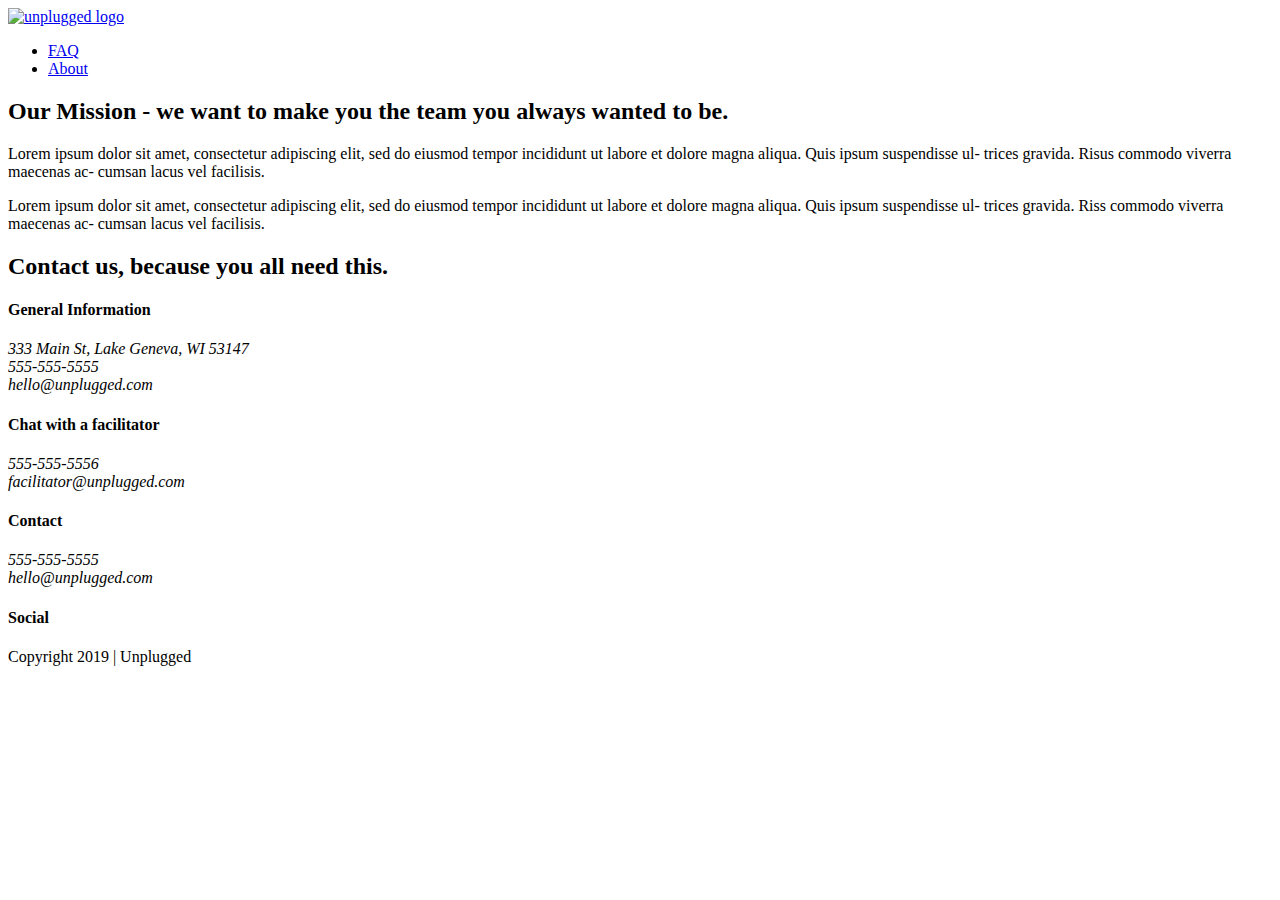
==== about/index.html @ 7ddc9a20 "Coded about page" ====
<!doctype html>
<html class="no-js" lang="">

<head>
  <meta charset="utf-8">
  <title>Unplugged Retreat | About</title>
  <meta name="description" content="">
  <meta name="viewport" content="width=device-width, initial-scale=1">

  <meta property="og:title" content="">
  <meta property="og:type" content="">
  <meta property="og:url" content="">
  <meta property="og:image" content="">

  <link rel="manifest" href="../site.webmanifest">
  <link rel="apple-touch-icon" href="../icon.png">
  <!-- Place favicon.ico in the root directory -->

  <link rel="stylesheet" href="../css/normalize.css">
  <link rel="stylesheet" href="../css/main.css">

  <meta name="theme-color" content="#fafafa">
</head>

<body>

  <!-- Add your site or application content here -->
  <header>
    <div class="content-wrapper">
      <a href="#"><img src="" alt="unplugged logo"></a>
      <div class="header-divider"></div>
      <nav>
        <ul>
          <li><a href="../faq/index.html" target="_blank">FAQ</a></li>
          <li><a href="about/index.html" target="_blank">About</a></li>
        </ul>
      </nav>
    </div>
  </header>

  <main> <!-- main wrapper -->
    <section class="mission">
      <div class="content-wrapper">
        <h2>Our Mission - we want to make you the team you always wanted to be.</h2>
        <p>Lorem ipsum dolor sit amet, consectetur adipiscing
          elit, sed do eiusmod tempor incididunt ut labore et
          dolore magna aliqua. Quis ipsum suspendisse ul-
          trices gravida. Risus commodo viverra maecenas ac-
          cumsan lacus vel facilisis.</p>
          <p>Lorem ipsum dolor sit amet, consectetur adipiscing
          elit, sed do eiusmod tempor incididunt ut labore et
          dolore magna aliqua. Quis ipsum suspendisse ul-
          trices gravida. Riss commodo viverra maecenas ac-
          cumsan lacus vel facilisis.</p>
          <div class="mission-content">
          </div>
      </div> <!-- mission content wrapper ends -->
    </section>
    <section class="map">
      <figure>

      </figure>
    </section>

    <section class="contact-section">
      <div class="content-wrapper">
        <h2>Contact us, because you all need this.</h2>
        <div class="contact-content">
          <div>
          <h4>General Information</h4>
          <address>
            <p>
              333 Main St, Lake Geneva, WI 53147<br>
              555-555-5555<br>
              hello@unplugged.com
            </p>
          </address>
          </div>
          <div>
            <h4>Chat with a facilitator</h4>
            <address>
              555-555-5556<br>
              facilitator@unplugged.com
            </address>
          </div>
        </div>
    </section>

  <footer>
    <div class="content-wrapper">
      <div class="footer-content">
        <div class="contact">
          <h4>Contact</h4>
          <address>
            <p>
              555-555-5555<br>
              hello@unplugged.com
            </p>
          </address>
        </div>
        <div class="social">
          <h4>Social</h4>
          <div class="social-icons">
            <p>
              <a href="https://www.facebook.com/lheuzey" target="_blank"></a>
            </p>
            <p>
              <a href="https://twitter.com/le_heuzey" target="_blank"></a>
            </p>
            <p>
              <a href="https://www.instagram.com/lauraheuzey/" target="_blank"></a>
            </p>
                  <!-- other social links here --> 
          </div>
        </div>
      </div> <!-- footer content ends --> 
    </div> <!--footer content-wrapper ends-->
  
    <div class="copyright">
      <p>Copyright 2019 | Unplugged</p>
    </div>
  </footer>

  <script src="../js/vendor/modernizr-3.11.2.min.js"></script>
  <script src="../js/plugins.js"></script>
  <script src="../js/main.js"></script>

  <!-- Google Analytics: change UA-XXXXX-Y to be your site's ID. -->
  <script>
    window.ga = function () { ga.q.push(arguments) }; ga.q = []; ga.l = +new Date;
    ga('create', 'UA-XXXXX-Y', 'auto'); ga('set', 'anonymizeIp', true); ga('set', 'transport', 'beacon'); ga('send', 'pageview')
  </script>
  <script src="https://www.google-analytics.com/analytics.js" async></script>
</body>

</html>
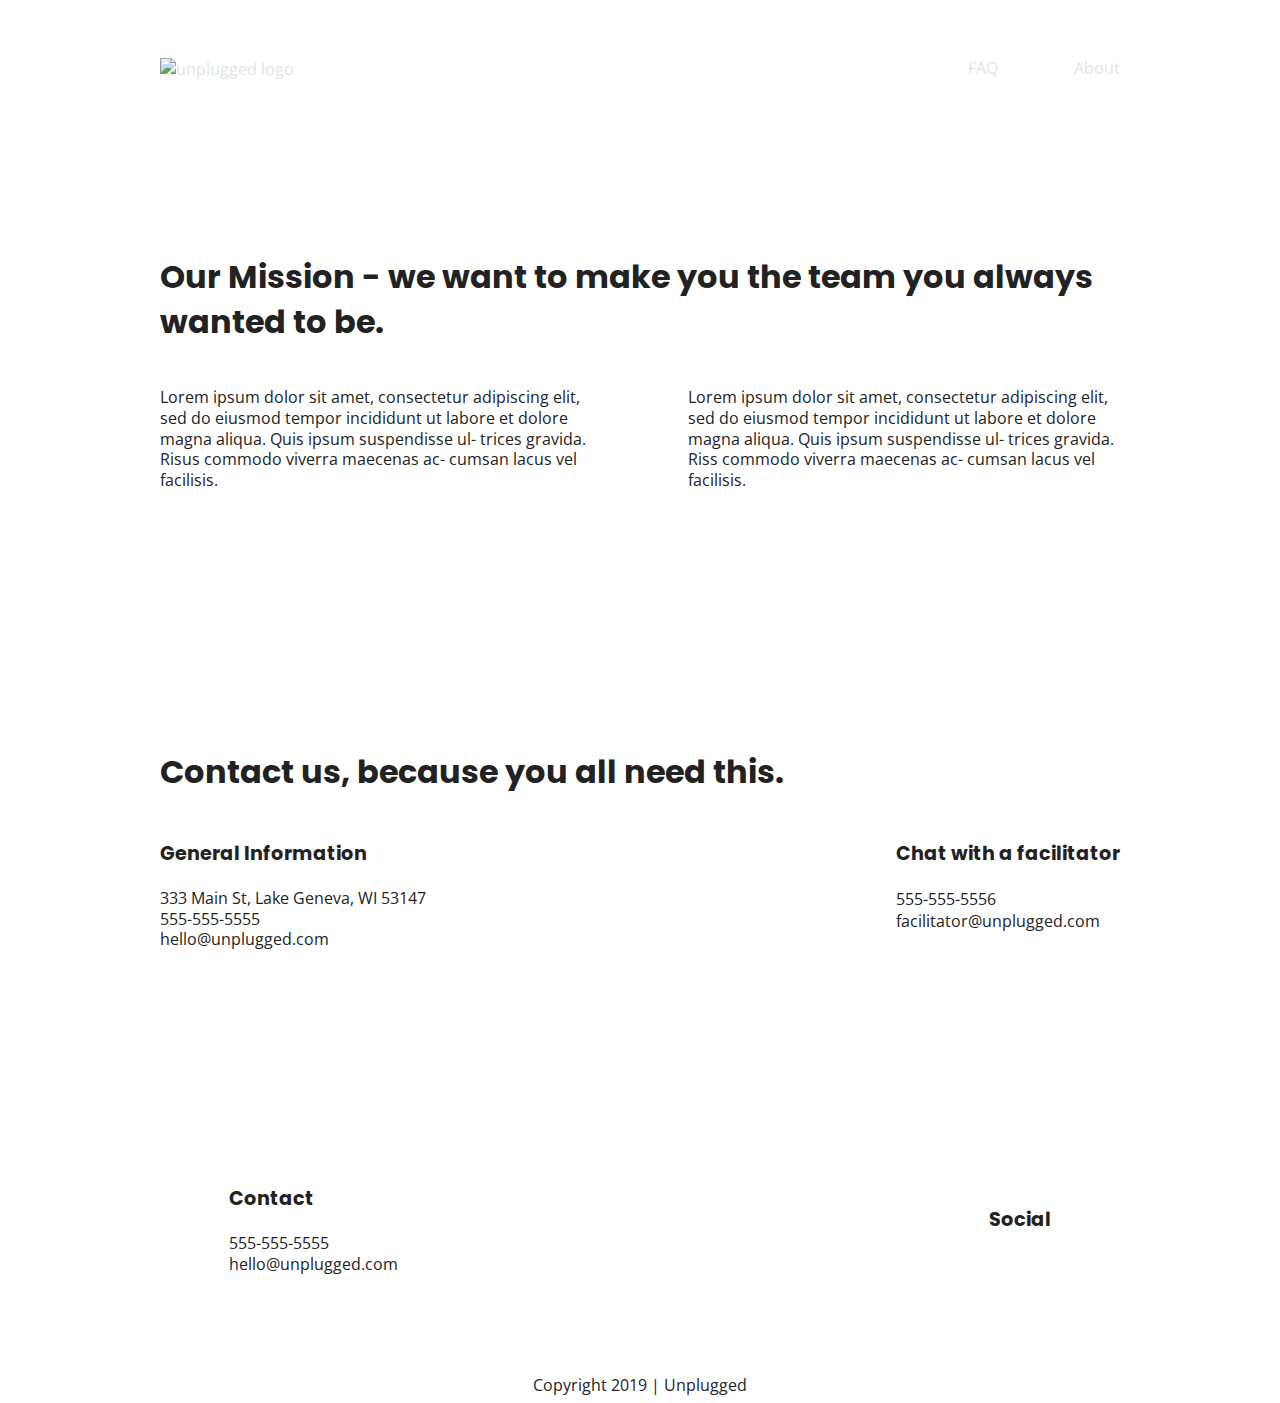
==== commit d731c807: "Implemented text stules" ====
--- a/about/index.html
+++ b/about/index.html
@@ -20,6 +20,8 @@
   <link rel="stylesheet" href="../css/main.css">
 
   <meta name="theme-color" content="#fafafa">
+  <!-- Google Fonts -->
+  <link href="https://fonts.googleapis.com/css?family=Open+Sans:400,700|Poppins:500,700" rel="stylesheet">
 </head>
 
 <body>
@@ -42,7 +44,8 @@
     <section class="mission">
       <div class="content-wrapper">
         <h2>Our Mission - we want to make you the team you always wanted to be.</h2>
-        <p>Lorem ipsum dolor sit amet, consectetur adipiscing
+        <div class="mission-content">
+          <p>Lorem ipsum dolor sit amet, consectetur adipiscing
           elit, sed do eiusmod tempor incididunt ut labore et
           dolore magna aliqua. Quis ipsum suspendisse ul-
           trices gravida. Risus commodo viverra maecenas ac-
@@ -52,8 +55,7 @@
           dolore magna aliqua. Quis ipsum suspendisse ul-
           trices gravida. Riss commodo viverra maecenas ac-
           cumsan lacus vel facilisis.</p>
-          <div class="mission-content">
-          </div>
+        </div>
       </div> <!-- mission content wrapper ends -->
     </section>
     <section class="map">
--- a/css/main.css
+++ b/css/main.css
@@ -0,0 +1,631 @@
+/*! HTML5 Boilerplate v8.0.0 | MIT License | https://html5boilerplate.com/ */
+
+/* main.css 2.1.0 | MIT License | https://github.com/h5bp/main.css#readme */
+/*
+ * What follows is the result of much research on cross-browser styling.
+ * Credit left inline and big thanks to Nicolas Gallagher, Jonathan Neal,
+ * Kroc Camen, and the H5BP dev community and team.
+ */
+
+/* ==========================================================================
+   Base styles: opinionated defaults
+   ========================================================================== */
+
+html {
+  color: #222;
+  font-size: 1em;
+  line-height: 1.4;
+}
+
+/*
+ * Remove text-shadow in selection highlight:
+ * https://twitter.com/miketaylr/status/12228805301
+ *
+ * Vendor-prefixed and regular ::selection selectors cannot be combined:
+ * https://stackoverflow.com/a/16982510/7133471
+ *
+ * Customize the background color to match your design.
+ */
+
+::-moz-selection {
+  background: #b3d4fc;
+  text-shadow: none;
+}
+
+::selection {
+  background: #b3d4fc;
+  text-shadow: none;
+}
+
+/*
+ * A better looking default horizontal rule
+ */
+
+hr {
+  display: block;
+  height: 1px;
+  border: 0;
+  border-top: 1px solid #ccc;
+  margin: 1em 0;
+  padding: 0;
+}
+
+/*
+ * Remove the gap between audio, canvas, iframes,
+ * images, videos and the bottom of their containers:
+ * https://github.com/h5bp/html5-boilerplate/issues/440
+ */
+
+audio,
+canvas,
+iframe,
+img,
+svg,
+video {
+  vertical-align: middle;
+}
+
+/*
+ * Remove default fieldset styles.
+ */
+
+fieldset {
+  border: 0;
+  margin: 0;
+  padding: 0;
+}
+
+/*
+ * Allow only vertical resizing of textareas.
+ */
+
+textarea {
+  resize: vertical;
+}
+
+/* ==========================================================================
+   Author's custom styles
+   ========================================================================== */
+
+   /* General Styles */
+    
+  html {
+    font-size: 16px;
+  }
+    
+  body {
+    font-family: 'Open Sans', sans-serif;
+    font-size: 1em;
+    text-align: left;
+  }
+    
+   ul, 
+   ol {
+    list-style-type: none;
+   }
+    
+   a {
+    color: #e2e3ed;
+    text-decoration: none;
+   }
+    
+  h2 {
+    font-family: 'Poppins', sans-serif;
+    font-size: 2em;
+  }
+
+  h3, 
+  h4 {
+    font-family: 'Poppins', sans-serif;
+    font-size: 1.2em;
+    margin: 20px 0;
+  }
+    
+  p {
+     font-size: 1em;
+     line-height: 1.3;
+  }
+    
+  img {
+    
+  }
+    
+  figure {
+    
+  }
+    
+  address {
+    font-style: normal;
+  }
+
+  .content-wrapper {
+    width: 90%;
+    margin: 50px 0;
+}
+
+/* -------------------- Base Header - Footer Styles -------------------- */
+
+header,
+footer {
+    display: flex;
+    justify-content: center;
+    align-items: center;
+    flex-flow: row wrap;
+}
+
+header {
+  padding: 15px 0;
+}
+
+header .content-wrapper {
+  display: flex;
+  justify-content: center;
+  align-items: center;
+  flex-flow: row wrap;
+  margin: 0;
+}
+
+.header-divider {
+  width: 100%;
+  height: 1px;
+  margin: 10px 0 20px 0;
+}
+
+header nav {
+  display: flex;
+  justify-content: space-around;
+  align-items: center;
+  flex-flow: row wrap;
+  width: 60%;
+}
+
+header nav ul {
+  display: flex;
+  justify-content: space-around;
+  width: 100%;
+}
+
+footer .content-wrapper {
+  width: 55%;
+  margin: 50px 0;
+  width: 55%;
+}
+
+footer p {
+  margin: 0;
+}
+
+footer .social-icons {
+  display: flex;
+  justify-content: space-around;
+  align-items: center;
+}
+
+footer .social-icons p {
+  display: flex;
+  justify-content: center;
+  align-items: center;
+}
+
+.hero-area {
+  display: flex;
+  justify-content: center;
+  flex-flow: row wrap;
+}
+
+aside {
+  display: flex;
+  justify-content: center;
+  align-items: center;
+  flex-flow: row wrap;
+}
+
+.features {
+  display: flex;
+  justify-content: center;
+  flex-flow: row wrap;
+}
+
+.features p {
+  margin: 0;
+}
+
+.features article {
+  width: 63%;
+  margin: 30px 0;
+}
+
+.features .features-items {
+  display: flex;
+  justify-content: center;
+  align-items: center;
+  flex-flow: row wrap;
+}
+
+.reviews {
+  display: flex;
+  justify-content: center;
+  flex-flow: row wrap;
+}
+
+.reviews h3 {
+  width: 55%;
+}
+
+.mission {
+  display: flex;
+  justify-content: center;
+  align-items: center;
+  flex-flow: row wrap;
+}
+
+.contact-section {
+  display: flex;
+  justify-content: center;
+  align-items: center;
+  flex-flow: row wrap;
+}
+
+.faq {
+  display: flex;
+  justify-content: center;
+  align-items: center;
+  flex-flow: row wrap;
+}
+
+.faq .content-wrapper {
+  display: flex;
+  justify-content: center;
+  align-items: center;
+  flex-flow: row wrap;
+}
+
+/* ==========================================================================
+   Helper classes
+   ========================================================================== */
+
+/*
+ * Hide visually and from screen readers
+ */
+
+.hidden,
+[hidden] {
+  display: none !important;
+}
+
+/*
+ * Hide only visually, but have it available for screen readers:
+ * https://snook.ca/archives/html_and_css/hiding-content-for-accessibility
+ *
+ * 1. For long content, line feeds are not interpreted as spaces and small width
+ *    causes content to wrap 1 word per line:
+ *    https://medium.com/@jessebeach/beware-smushed-off-screen-accessible-text-5952a4c2cbfe
+ */
+
+.sr-only {
+  border: 0;
+  clip: rect(0, 0, 0, 0);
+  height: 1px;
+  margin: -1px;
+  overflow: hidden;
+  padding: 0;
+  position: absolute;
+  white-space: nowrap;
+  width: 1px;
+  /* 1 */
+}
+
+/*
+ * Extends the .sr-only class to allow the element
+ * to be focusable when navigated to via the keyboard:
+ * https://www.drupal.org/node/897638
+ */
+
+.sr-only.focusable:active,
+.sr-only.focusable:focus {
+  clip: auto;
+  height: auto;
+  margin: 0;
+  overflow: visible;
+  position: static;
+  white-space: inherit;
+  width: auto;
+}
+
+/*
+ * Hide visually and from screen readers, but maintain layout
+ */
+
+.invisible {
+  visibility: hidden;
+}
+
+/*
+ * Clearfix: contain floats
+ *
+ * For modern browsers
+ * 1. The space content is one way to avoid an Opera bug when the
+ *    `contenteditable` attribute is included anywhere else in the document.
+ *    Otherwise it causes space to appear at the top and bottom of elements
+ *    that receive the `clearfix` class.
+ * 2. The use of `table` rather than `block` is only necessary if using
+ *    `:before` to contain the top-margins of child elements.
+ */
+
+.clearfix::before,
+.clearfix::after {
+  content: " ";
+  display: table;
+}
+
+.clearfix::after {
+  clear: both;
+}
+
+/* ==========================================================================
+   EXAMPLE Media Queries for Responsive Design.
+   These examples override the primary ('mobile first') styles.
+   Modify as content requires.
+   ========================================================================== */
+
+@media only screen and (min-width: 768px) {
+    /*Tablet styles here*/
+
+    /* General styles */
+    .content-wrapper {
+        max-width: 640px;
+        margin: 100px 0;
+    }
+
+    /* Header */
+    header {
+      justify-content: space-around;
+      padding: 33px 0;
+    }
+ 
+    header .content-wrapper {
+        width: 100%;
+        justify-content: space-between;
+    }
+
+    header nav {
+      width: 20%;
+    }
+
+    header nav ul {
+      justify-content: space-between;
+    }
+
+    .header-divider {
+      display: none;
+    }
+}
+
+    /* Hero Area */
+ 
+    /* Aside */
+    aside .content-wrapper {
+        margin: 50px 0;
+    }
+ 
+    aside .content-wrapper .form-description,
+    aside .content-wrapper .form {        
+        width: 40%;    
+        margin: 0;
+    }
+
+    /* Features */
+ 
+    .features article {
+      display: flex;
+      justify-content: space-between;
+    }
+ 
+    .features .features-item-description {
+        width: 50%;
+    }
+ 
+    /* Reviews */
+    .reviews article {
+      display: flex;
+      justify-content: space-between;
+    }
+    
+    .reviews article div {
+        width: 50%;    
+    }
+ 
+    /* Footer */
+    footer .content-wrapper {
+      width: 65%;
+      margin: 100px 0;
+    }
+    
+    .footer-content {
+      display: flex;
+      justify-content: space-between;
+      align-items: center;
+    }
+ 
+    footer .contact {
+      margin-bottom: 0;
+    }
+ 
+    footer .copyright {
+      width: 100%;
+      align-items: center;
+      justify-content: center;
+      display: flex;
+    }
+
+/* ==========================================================================
+   About Page
+========================================================================== */
+ 
+   .mission-content {
+      display: flex;
+      justify-content: space-between;
+      align-items: center;
+    }
+
+    .mission-content p {
+      width: 45%;
+    }
+
+    .contact-section .content-wrapper h2 {
+      width: 50%;
+    }
+
+    .contact-content {
+      display: flex;
+      justify-content: space-between;
+      align-items: flex-start;
+    }
+
+/* ==========================================================================
+   FAQ Page
+   ========================================================================== */
+   .faq .content-wrapper {
+      justify-content: space-between;
+    }
+
+    .faq-content {
+      flex-basis: 40%;
+    }
+
+    .faq h2 {
+      width: 100%;
+    }
+
+
+@media only screen and (min-width: 1200px) {
+    /*Desktop styles here*/
+    .content-wrapper {
+      max-width: 960px;
+    }
+
+    /* Hero */
+    .hero-area h1 {
+      width: 40%;
+    }
+
+    /* Aside */
+    aside .content-wrapper {
+      display: flex;
+      justify-content: space-around;
+    }
+
+    aside .content-wrapper .form-description,
+    aside .content-wrapper .form {
+      width: 25%;
+    }
+ 
+    /* Features */
+    .features h2 {
+      width: 50%;
+    }
+ 
+    .features article {
+      flex-basis: 30%;
+      display: flex;
+      justify-content: flex-start;
+      text-align: center;
+    }
+ 
+    /* Reviews */ 
+    .reviews article div {
+        width: 40%;
+    }
+
+/* ==========================================================================
+   About Page
+   ========================================================================== */
+   .mission h2,
+   .contact-section .content-wrapper h2 {
+       width: 100%;
+   }
+
+/* ==========================================================================
+  FAQ Page
+  ========================================================================== */
+   .faq h2 {
+       width: 100%;
+   }
+
+}
+
+/* ==========================================================================
+   Print styles.
+   Inlined to avoid the additional HTTP request:
+   https://www.phpied.com/delay-loading-your-print-css/
+   ========================================================================== */
+
+@media print {
+  *,
+  *::before,
+  *::after {
+    background: #fff !important;
+    color: #000 !important;
+    /* Black prints faster */
+    box-shadow: none !important;
+    text-shadow: none !important;
+  }
+
+  a,
+  a:visited {
+    text-decoration: underline;
+  }
+
+  a[href]::after {
+    content: " (" attr(href) ")";
+  }
+
+  abbr[title]::after {
+    content: " (" attr(title) ")";
+  }
+
+  /*
+   * Don't show links that are fragment identifiers,
+   * or use the `javascript:` pseudo protocol
+   */
+  a[href^="#"]::after,
+  a[href^="javascript:"]::after {
+    content: "";
+  }
+
+  pre {
+    white-space: pre-wrap !important;
+  }
+
+  pre,
+  blockquote {
+    border: 1px solid #999;
+    page-break-inside: avoid;
+  }
+
+  /*
+   * Printing Tables:
+   * https://web.archive.org/web/20180815150934/http://css-discuss.incutio.com/wiki/Printing_Tables
+   */
+  thead {
+    display: table-header-group;
+  }
+
+  tr,
+  img {
+    page-break-inside: avoid;
+  }
+
+  p,
+  h2,
+  h3 {
+    orphans: 3;
+    widows: 3;
+  }
+
+  h2,
+  h3 {
+    page-break-after: avoid;
+  }
+}
+
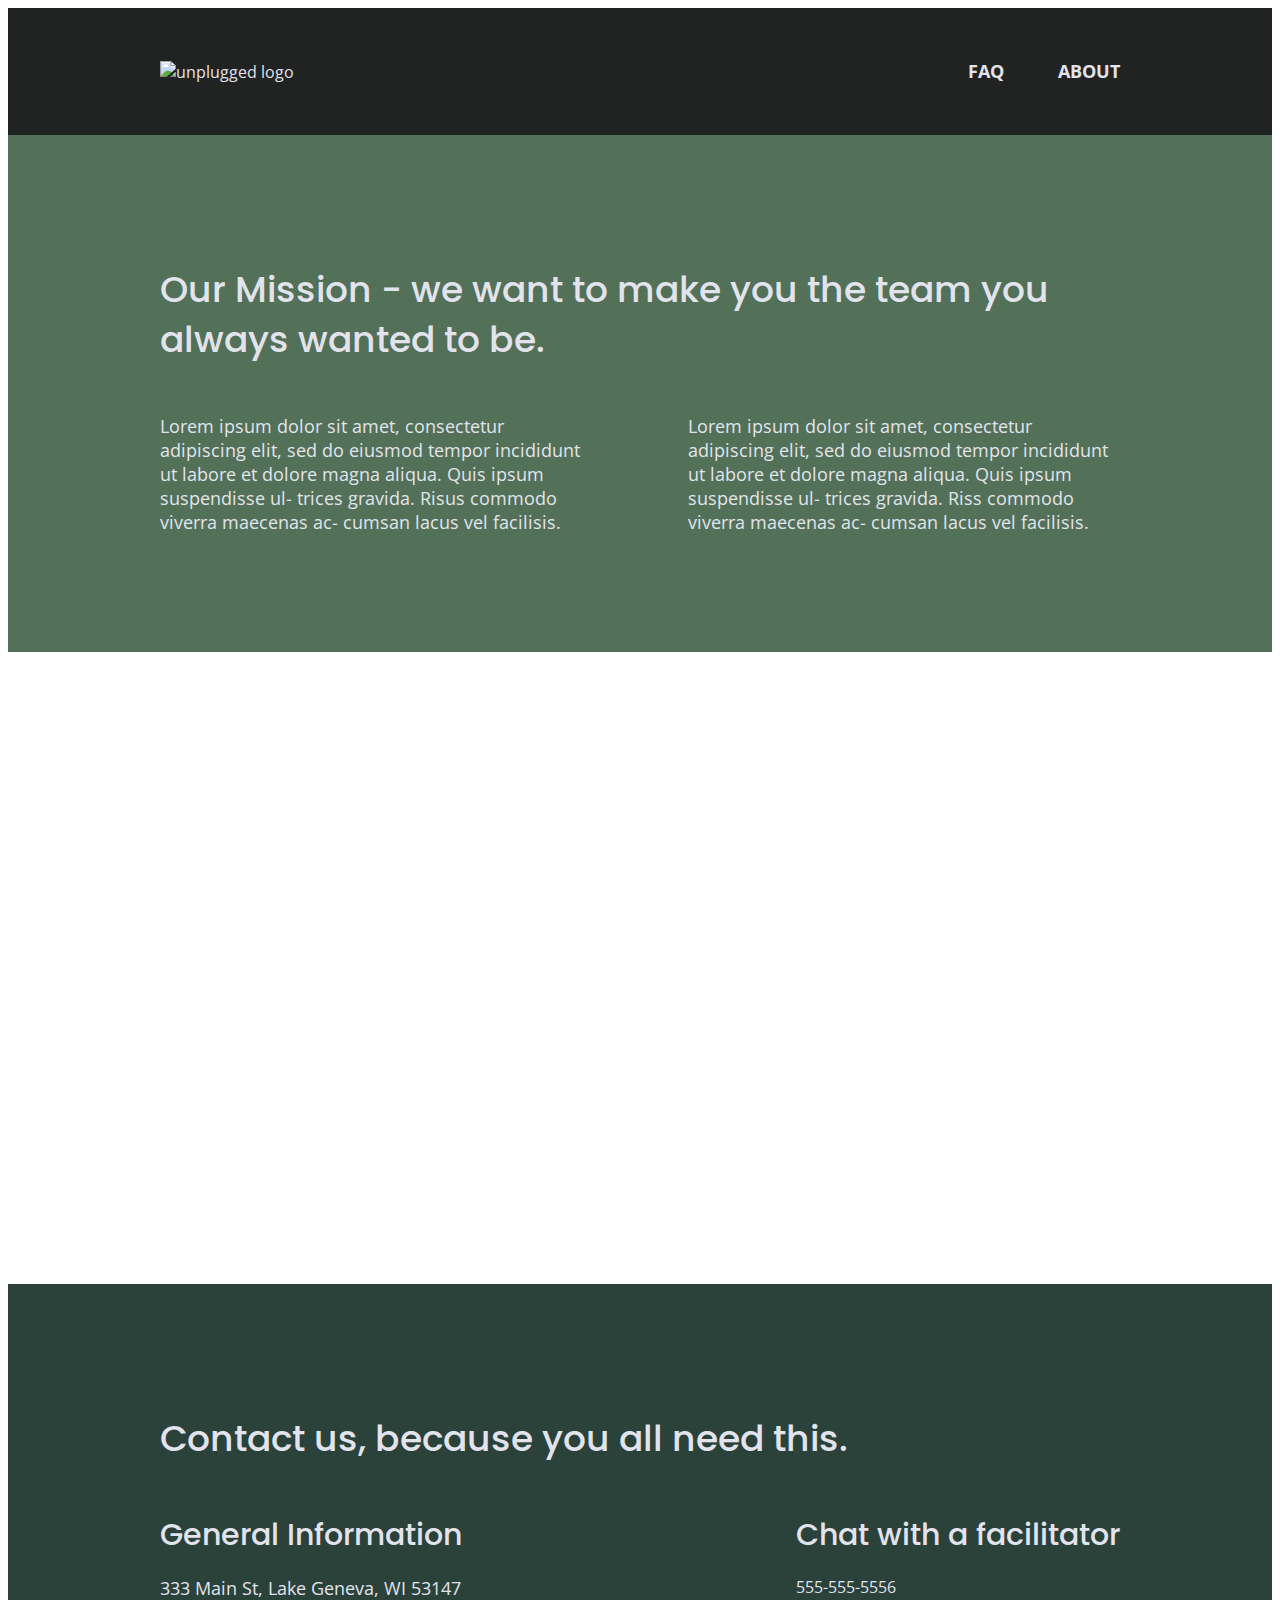
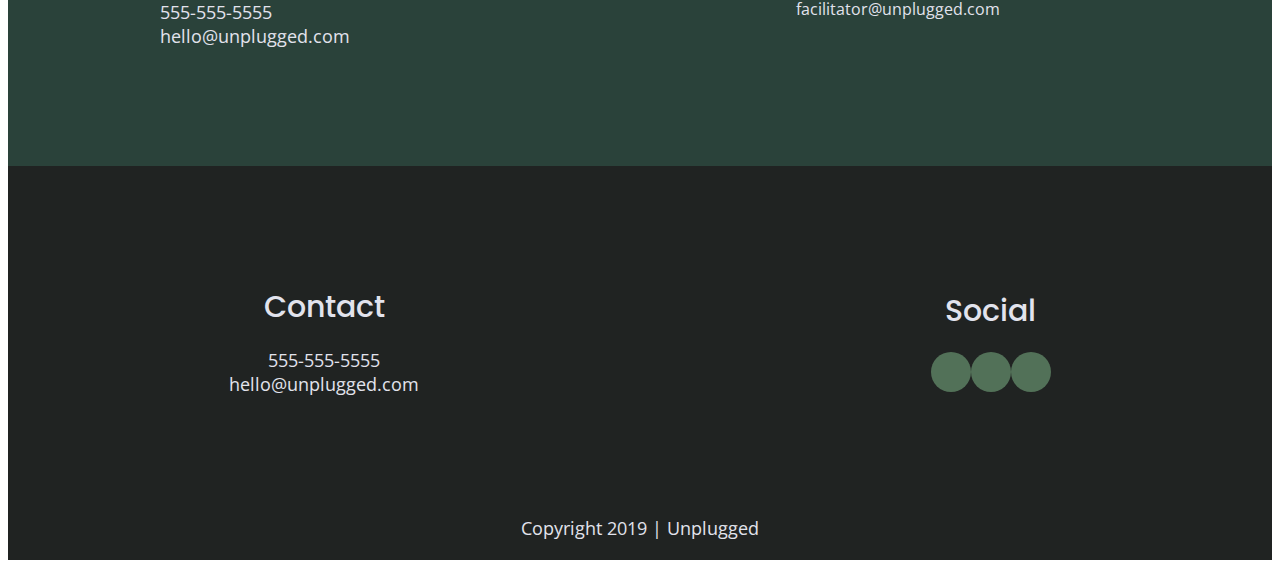
==== commit 28ddce89: "Added social icons" ====
--- a/about/index.html
+++ b/about/index.html
@@ -19,6 +19,8 @@
   <link rel="stylesheet" href="../css/normalize.css">
   <link rel="stylesheet" href="../css/main.css">
 
+  <script src="https://kit.fontawesome.com/1e031aa39d.js" crossorigin="anonymous"></script>
+
   <meta name="theme-color" content="#fafafa">
   <!-- Google Fonts -->
   <link href="https://fonts.googleapis.com/css?family=Open+Sans:400,700|Poppins:500,700" rel="stylesheet">
@@ -29,7 +31,10 @@
   <!-- Add your site or application content here -->
   <header>
     <div class="content-wrapper">
-      <a href="#"><img src="" alt="unplugged logo"></a>
+      <figure>
+        <a href="#"><img src="../img/unpluggedlogo.png" alt="unplugged logo"></a>
+      </figure>
+      
       <div class="header-divider"></div>
       <nav>
         <ul>
@@ -60,7 +65,7 @@
     </section>
     <section class="map">
       <figure>
-
+        <iframe src="https://www.google.com/maps/embed?pb=!1m18!1m12!1m3!1d4856.134105698228!2d-88.42734431891151!3d42.596464062409765!2m3!1f0!2f0!3f0!3m2!1i1024!2i768!4f13.1!3m3!1m2!1s0x88058bbef1e33f19%3A0xa9e28adaef1aa0be!2s333%20Main%20St%2C%20Lake%20Geneva%2C%20WI%2053147!5e0!3m2!1sen!2sus!4v1660688373283!5m2!1sen!2sus" width="600" height="450" style="border:0;" allowfullscreen="" loading="lazy" referrerpolicy="no-referrer-when-downgrade"></iframe>
       </figure>
     </section>
 
@@ -104,13 +109,13 @@
           <h4>Social</h4>
           <div class="social-icons">
             <p>
-              <a href="https://www.facebook.com/lheuzey" target="_blank"></a>
+              <a href="https://www.facebook.com/lheuzey" target="_blank"><i class="fab fa-facebook-f"></i></a>
             </p>
             <p>
-              <a href="https://twitter.com/le_heuzey" target="_blank"></a>
+              <a href="https://twitter.com/le_heuzey" target="_blank"><i class="fab fa-twitter"></i></a>
             </p>
             <p>
-              <a href="https://www.instagram.com/lauraheuzey/" target="_blank"></a>
+              <a href="https://www.instagram.com/lauraheuzey/" target="_blank"><i class="fab fa-instagram"></i></a>
             </p>
                   <!-- other social links here --> 
           </div>
--- a/css/main.css
+++ b/css/main.css
@@ -87,7 +87,7 @@
    Author's custom styles
    ========================================================================== */
 
-   /* General Styles */
+/* General Styles */
     
   html {
     font-size: 16px;
@@ -97,6 +97,7 @@
     font-family: 'Open Sans', sans-serif;
     font-size: 1em;
     text-align: left;
+    color: #e2e3ed;
   }
     
    ul, 
@@ -104,34 +105,34 @@
     list-style-type: none;
    }
     
-   a {
+   a, img {
     color: #e2e3ed;
     text-decoration: none;
+    width: 100%;
    }
     
   h2 {
     font-family: 'Poppins', sans-serif;
-    font-size: 2em;
+    font-size: 2.25em;
+    font-weight: 500;
   }
 
   h3, 
   h4 {
     font-family: 'Poppins', sans-serif;
-    font-size: 1.2em;
+    font-size: 1.25em;
     margin: 20px 0;
+    font-weight: 500;
   }
     
   p {
-     font-size: 1em;
-     line-height: 1.3;
-  }
-    
-  img {
-    
+     font-size: .875em;
+     line-height: 1.285;
   }
     
   figure {
-    
+    margin: 0;
+    display: block;
   }
     
   address {
@@ -147,10 +148,11 @@
 
 header,
 footer {
-    display: flex;
-    justify-content: center;
-    align-items: center;
-    flex-flow: row wrap;
+  background-color: #202322;
+  display: flex;
+  justify-content: center;
+  align-items: center;
+  flex-flow: row wrap;
 }
 
 header {
@@ -177,18 +179,25 @@
   align-items: center;
   flex-flow: row wrap;
   width: 60%;
+  font-weight: 700;
+  font-size: 1.125em;
+  text-transform: uppercase;
 }
 
 header nav ul {
   display: flex;
   justify-content: space-around;
   width: 100%;
+}
+
+footer {
+  text-align: center;
+  flex-direction: column;
 }
 
 footer .content-wrapper {
   width: 55%;
   margin: 50px 0;
-  width: 55%;
 }
 
 footer p {
@@ -202,6 +211,10 @@
 }
 
 footer .social-icons p {
+  background-color: #527158;
+  border-radius: 50%;
+  width: 40px;
+  height: 40px;
   display: flex;
   justify-content: center;
   align-items: center;
@@ -211,19 +224,65 @@
   display: flex;
   justify-content: center;
   flex-flow: row wrap;
+  background-image: url('../img/jake-melara-30679-unsplash.png');
+  background-size: cover;
+  background-repeat: no-repeat;
+  background-position: center;
+}
+
+.hero-area h1 {
+  font-size: 2.25em;
+  font-family: 'Poppins', Helvetica, Arial, sans-serif;
+  font-weight: 500;
+  line-height: 1.2;
 }
 
 aside {
-  display: flex;
-  justify-content: center;
-  align-items: center;
-  flex-flow: row wrap;
+  background-color: #527158;
+  display: flex;
+  justify-content: center;
+  align-items: center;
+  flex-flow: row wrap;
+}
+
+aside .form {
+  margin-top: 30px;
+}
+ 
+input[type=text] {
+  box-sizing: border-box;
+  width: 100%;
+  color: #2a423a;
+  font-style: italic;
+  padding: 1em;
+}
+ 
+input[type=button] {
+  width: 100%;
+  padding: 20px 0;
+  margin-top: 20px;
+  background-color: #2a423a;
+  font-family: 'Poppins', Helvetica, Arial, sans-serif;
+  font-weight: 500;
+  font-size: 1.125em;
+  color: #e2e3ed;
+  border: none;
+  text-align: center;
+  text-transform: uppercase;
 }
 
 .features {
   display: flex;
   justify-content: center;
   flex-flow: row wrap;
+  background-image: url('../img/rawpixel-800820-unsplash1.png');
+  background-size: cover;
+  background-position: center;
+}
+
+.features i {
+	font-size: 3.75em;
+    margin-bottom: 40px;
 }
 
 .features p {
@@ -243,6 +302,7 @@
 }
 
 .reviews {
+  background-color: #2a423a;
   display: flex;
   justify-content: center;
   flex-flow: row wrap;
@@ -253,6 +313,7 @@
 }
 
 .mission {
+  background-color: #527158;
   display: flex;
   justify-content: center;
   align-items: center;
@@ -260,6 +321,7 @@
 }
 
 .contact-section {
+  background-color: #2a423a;
   display: flex;
   justify-content: center;
   align-items: center;
@@ -267,6 +329,7 @@
 }
 
 .faq {
+  background-color: #527158;;
   display: flex;
   justify-content: center;
   align-items: center;
@@ -278,6 +341,23 @@
   justify-content: center;
   align-items: center;
   flex-flow: row wrap;
+  margin: 50px 0 0 0;
+}
+
+.map figure {
+  width: 100%;
+  height: 0; 
+  padding-bottom: 125%; 
+  overflow: hidden;
+  position: relative;
+}
+
+.map iframe {
+  width: 100%;
+  height: 100%;
+  position: absolute; 
+  top: 0; 
+  left: 0;
 }
 
 /* ==========================================================================
@@ -377,12 +457,21 @@
         margin: 100px 0;
     }
 
+    h3 {
+      font-size: 1.5em;
+      line-height: 1.25;
+    }
+
     /* Header */
     header {
       justify-content: space-around;
       padding: 33px 0;
     }
- 
+
+    header figure {
+      width: 30%;
+    }
+
     header .content-wrapper {
         width: 100%;
         justify-content: space-between;
@@ -399,13 +488,24 @@
     .header-divider {
       display: none;
     }
-}
 
     /* Hero Area */
- 
+    .hero-area {
+      min-height: 600px;
+    }
+
+    .hero-area h1 {
+      font-size: 3em;
+      line-height: 1;
+      margin: 0;
+    }
+
     /* Aside */
     aside .content-wrapper {
-        margin: 50px 0;
+      margin: 50px 0;
+      display: flex;
+      justify-content: space-between;
+      flex-flow: row wrap;
     }
  
     aside .content-wrapper .form-description,
@@ -415,10 +515,15 @@
     }
 
     /* Features */
- 
+    .features h2 {
+      margin-bottom: 20px;
+    }
     .features article {
       display: flex;
-      justify-content: space-between;
+      justify-content: center;
+      align-items: center;
+      flex-flow: column wrap;
+      flex-basis: 50%;
     }
  
     .features .features-item-description {
@@ -426,13 +531,18 @@
     }
  
     /* Reviews */
+    .reviews h3 {
+      width: 75%;
+      margin: 0;
+  }
     .reviews article {
       display: flex;
       justify-content: space-between;
     }
     
+    .reviews article figure,
     .reviews article div {
-        width: 50%;    
+      width: 49%;   
     }
  
     /* Footer */
@@ -456,6 +566,7 @@
       align-items: center;
       justify-content: center;
       display: flex;
+      margin: 20px 0;
     }
 
 /* ==========================================================================
@@ -472,8 +583,13 @@
       width: 45%;
     }
 
+    .map figure {
+      padding: 20%;
+      width: auto;
+    }
+
     .contact-section .content-wrapper h2 {
-      width: 50%;
+      width: 80%;
     }
 
     .contact-content {
@@ -485,7 +601,14 @@
 /* ==========================================================================
    FAQ Page
    ========================================================================== */
-   .faq .content-wrapper {
+    footer .footer-content {
+      display: flex;
+      justify-content: space-between;
+      align-items: center;
+      flex-direction: row;
+    }
+
+    .faq .content-wrapper {
       justify-content: space-between;
     }
 
@@ -497,6 +620,11 @@
       width: 100%;
     }
 
+    .faq h4, .faq p {
+      font-size: .875em;
+      line-height: 1.125;
+    }
+}
 
 @media only screen and (min-width: 1200px) {
     /*Desktop styles here*/
@@ -504,9 +632,18 @@
       max-width: 960px;
     }
 
+    h2 {
+      font-size: 2.25em;
+    }
+    h3, h4 {
+      font-size: 1.875em;
+  }
+
     /* Hero */
+
     .hero-area h1 {
-      width: 40%;
+      width: 60%;
+      font-size: 3.75em;
     }
 
     /* Aside */
@@ -522,7 +659,7 @@
  
     /* Features */
     .features h2 {
-      width: 50%;
+      width: 90%;
     }
  
     .features article {
@@ -533,8 +670,14 @@
     }
  
     /* Reviews */ 
+    .reviews article figure,
     .reviews article div {
         width: 40%;
+    }
+
+    p {
+      font-size: 1.125em;
+      line-height: 1.333;
     }
 
 /* ==========================================================================
@@ -543,6 +686,10 @@
    .mission h2,
    .contact-section .content-wrapper h2 {
        width: 100%;
+   }
+
+   .map figure {
+    padding: 25%;
    }
 
 /* ==========================================================================
